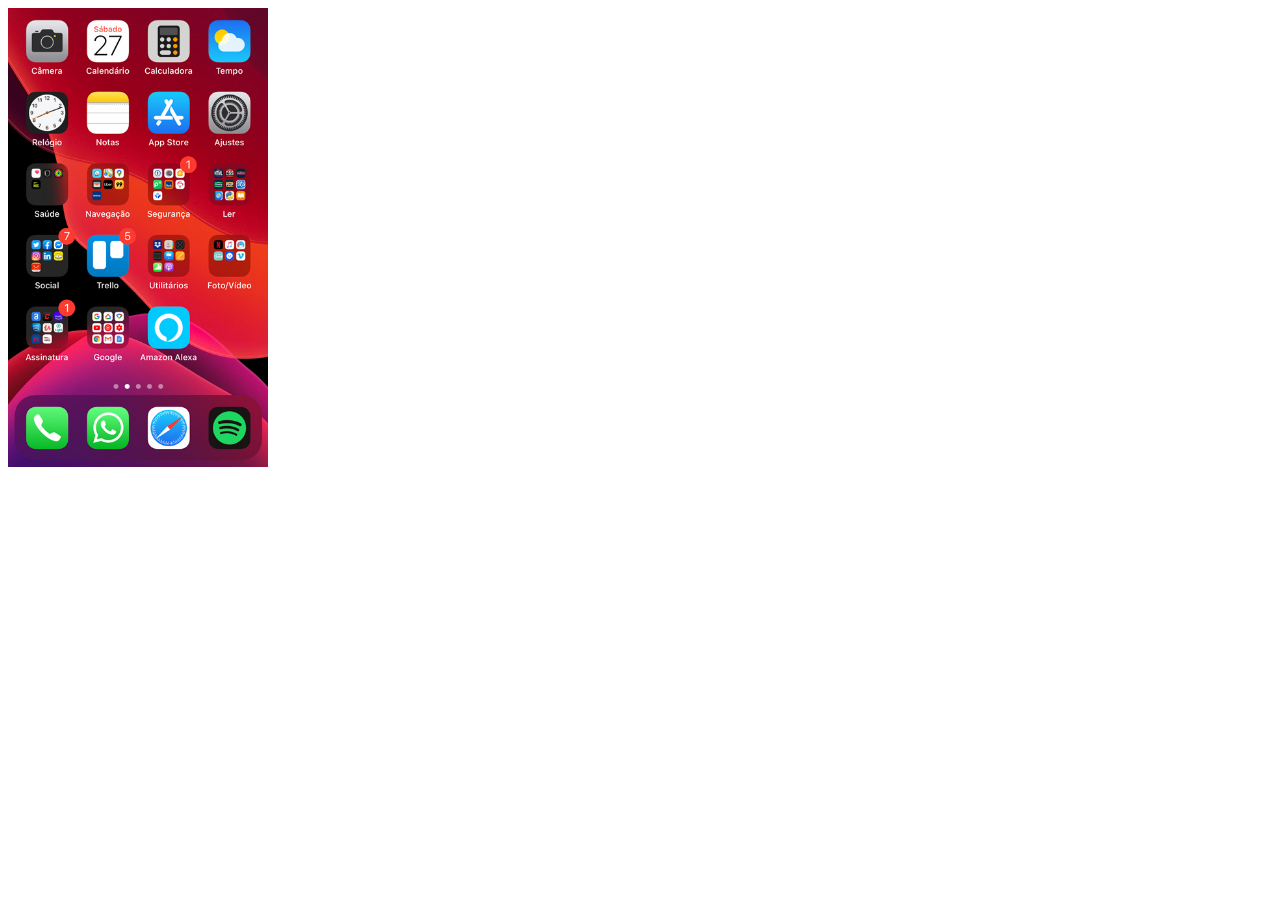
==== home.html @ db8a4c90 "Update Project" ====
<!DOCTYPE html>
<html lang="pt-br">
<head>
    <meta charset="UTF-8">
    <meta http-equiv="X-UA-Compatible" content="IE=edge">
    <meta name="viewport" content="width=device-width, initial-scale=1.0">
    <title>home</title>
</head>
<body>
    <img src="imagens/tela-home.jpg" alt="Home.jpg" width="260">
</body>
</html>
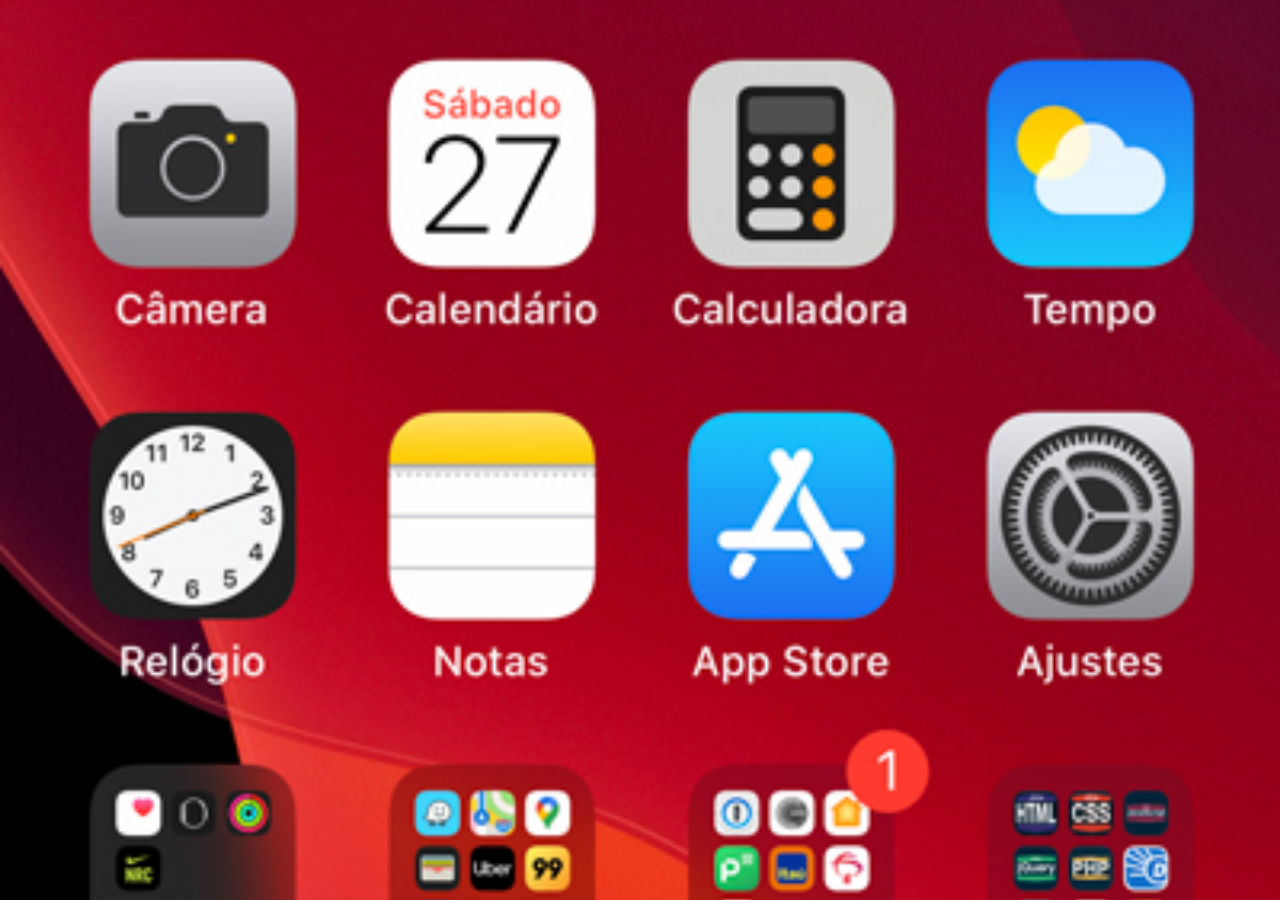
==== commit b91acd89: "Create Home Screen" ====
--- a/home.html
+++ b/home.html
@@ -6,7 +6,20 @@
     <meta name="viewport" content="width=device-width, initial-scale=1.0">
     <title>home</title>
 </head>
+<style>
+    * {
+        margin: 0px;
+        padding: 0px;
+    }
+
+    body{
+        width: 100vw;
+        height: 100vh;
+        background: black url('imagens/tela-home.jpg') no-repeat top center;
+        background-size: cover;
+    }
+</style>
 <body>
-    <img src="imagens/tela-home.jpg" alt="Home.jpg" width="260">
+
 </body>
 </html>